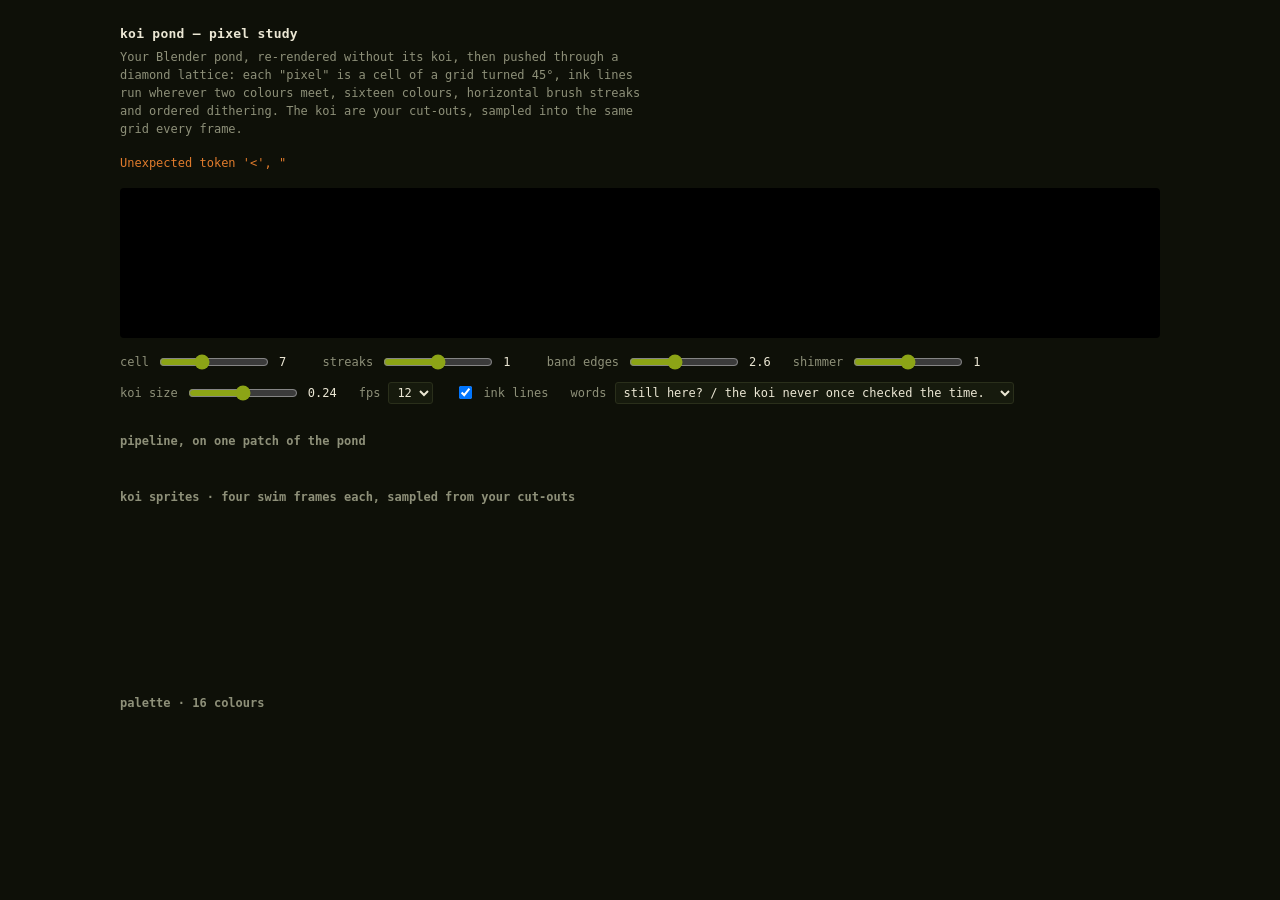
==== prototypes/koi-pond/index.html @ 7142b60b "Koi pond pixel study: diamond-lattice renderer and study page A palette-indexed pond on a 45-degree " ====
<!doctype html>
<html lang="en">
<head>
<meta charset="utf-8">
<meta name="viewport" content="width=device-width, initial-scale=1">
<title>Koi Pond Study</title>
<style>
  :root {
    --bg: #0e1008; --panel: #161a0d; --fg: #ebe7d4; --mute: #8e9079; --line: #2a2f1b; --accent: #8ca416;
  }
  * { box-sizing: border-box; }
  body { margin: 0; background: var(--bg); color: var(--fg); font: 12px/1.5 ui-monospace, "SF Mono", Menlo, monospace; }
  main { max-width: 1072px; margin: 0 auto; padding: 24px 16px 48px; }
  h1 { font-size: 13px; font-weight: 600; margin: 0; letter-spacing: 0.02em; }
  header p { margin: 4px 0 16px; color: var(--mute); max-width: 72ch; }
  canvas { display: block; image-rendering: pixelated; }
  .poster { border-radius: 4px; overflow: hidden; background: #000; }
  .controls { display: flex; flex-wrap: wrap; gap: 10px 22px; margin: 14px 0 28px; color: var(--mute); }
  .controls label { display: flex; align-items: center; gap: 8px; }
  .controls output { color: var(--fg); min-width: 3ch; }
  input[type=range] { width: 110px; accent-color: var(--accent); }
  select { background: var(--panel); color: var(--fg); border: 1px solid var(--line); border-radius: 3px; font: inherit; padding: 2px 4px; }
  h2 { font-size: 12px; font-weight: 600; margin: 0 0 10px; color: var(--mute); text-transform: lowercase; }
  .strip { display: grid; grid-template-columns: repeat(auto-fill, minmax(240px, 1fr)); gap: 14px; margin-bottom: 28px; }
  figure { margin: 0; }
  figure .tile { width: 100%; aspect-ratio: 2 / 1; border-radius: 3px; overflow: hidden; background: #000 no-repeat; }
  figure .tile canvas { width: 100% !important; height: auto !important; }
  figcaption { margin-top: 6px; color: var(--mute); }
  figcaption b { color: var(--fg); font-weight: 500; }
  .sheet { border-radius: 4px; overflow: hidden; margin-bottom: 28px; }
  .palette { display: flex; flex-wrap: wrap; gap: 6px; }
  .sw { display: flex; align-items: center; gap: 6px; padding: 3px 8px 3px 3px; background: var(--panel); border-radius: 3px; color: var(--mute); }
  .sw i { width: 16px; height: 16px; border-radius: 2px; display: block; outline: 1px solid #0006; outline-offset: -1px; }
  .err { color: #e07b2c; }
</style>
</head>
<body>
<main>
  <header>
    <h1>koi pond — pixel study</h1>
    <p>Your Blender pond, re-rendered without its koi, then pushed through a diamond lattice: each "pixel" is a cell of a grid turned 45°, ink lines run wherever two colours meet, sixteen colours, horizontal brush streaks and ordered dithering. The koi are your cut-outs, sampled into the same grid every frame.</p>
  </header>

  <div class="poster" id="posterWrap"><canvas id="poster"></canvas></div>

  <div class="controls" id="controls">
    <label>cell <input type="range" id="cell" min="4" max="12" step="1" value="7"><output></output></label>
    <label>streaks <input type="range" id="streak" min="0" max="2" step="0.1" value="1"><output></output></label>
    <label>band edges <input type="range" id="sharp" min="1" max="5" step="0.1" value="2.6"><output></output></label>
    <label>shimmer <input type="range" id="shimmer" min="0" max="2" step="0.1" value="1"><output></output></label>
    <label>koi size <input type="range" id="koiSize" min="0.12" max="0.36" step="0.01" value="0.24"><output></output></label>
    <label>fps <select id="fps"><option>6</option><option selected>12</option><option>24</option></select></label>
    <label><input type="checkbox" id="outline" checked> ink lines</label>
    <label>words <select id="words">
      <option value="0">still here? / the koi never once checked the time.</option>
      <option value="1">breathe out. / nothing in this pond is late.</option>
      <option value="2">put it down for a minute. / the water will hold it.</option>
      <option value="-1">none</option>
    </select></label>
  </div>

  <h2>pipeline, on one patch of the pond</h2>
  <div class="strip" id="strip"></div>

  <h2>koi sprites · four swim frames each, sampled from your cut-outs</h2>
  <div class="sheet"><canvas id="sheet"></canvas></div>

  <h2>palette · 16 colours</h2>
  <div class="palette" id="palette"></div>
</main>

<script src="pond.js"></script>
<script>
const WORDS = [
  ['still here?', 'the koi never once checked the time.'],
  ['breathe out.', 'nothing in this pond is late.'],
  ['put it down for a minute.', 'the water will hold it.'],
];
const $ = (id) => document.getElementById(id);
const val = (id) => (id === 'outline' ? $(id).checked : +$(id).value);
let poster, tiles = [], sheet;

function posterOpts() {
  const W = Math.min(1040, $('posterWrap').parentElement.clientWidth), H = Math.round(W / 2.5);
  const len = W * val('koiSize'), words = +$('words').value;
  return {
    width: W, height: H, cell: val('cell'), streak: val('streak'), sharp: val('sharp'), shimmer: val('shimmer'),
    outline: val('outline'), fps: val('fps'),
    bounds: [W * 0.12, H * 0.1, W * 0.88, H * 0.9],
    koi: [
      { kind: 'kohaku', len, x: W * 0.5, y: H * 0.3, heading: -0.15, speed: W * 0.022 },
      { kind: 'showa', len: len * 0.9, x: W * 0.74, y: H * 0.72, heading: 2.9, speed: W * 0.02 },
      { kind: 'beni', len: len * 0.85, x: W * 0.3, y: H * 0.7, heading: 0.35, speed: W * 0.024 },
    ],
    text: words < 0 ? null : { lines: WORDS[words], x: Math.round(W * 0.2), y: Math.round(H * 0.08), px: W > 700 ? 2 : 1, gap: 5 },
  };
}

function build() {
  if (poster) poster.stop();
  const o = posterOpts();
  poster = new Pond($('poster'), o).start();
  buildStrip(o);
  buildSheet(o);
}

// Each tile is the same 2:1 patch of the scene, so the stages line up.
function buildStrip(p) {
  const strip = $('strip');
  strip.innerHTML = '';
  const tw = Math.round(p.cell * Math.round(p.width * 0.3 / p.cell)), th = Math.round(tw / 2);
  const view = [0, Math.round(p.height * 0.3 / p.cell) * p.cell];
  const bg = (src) => `background-image:url(${src});background-size:${(p.width / tw) * 100}% auto;background-position:0 ${(view[1] / (p.height - th)) * 100}%`;
  const stages = [
    ['your render', 'build/assets/render.png'],
    ['re-rendered without koi', 'build/assets/plate_flora.png'],
    ['diamond lattice, 16 colours', { streak: 0, glitch: 0, outline: false }],
    ['+ brush streaks, glitch rows', { outline: false }],
    ['+ ink where colours meet', {}],
  ];
  for (const [name, s] of stages) {
    const f = document.createElement('figure');
    const tile = document.createElement('div');
    tile.className = 'tile';
    if (typeof s === 'string') tile.style.cssText = bg(s);
    else {
      const c = document.createElement('canvas');
      tile.appendChild(c);
      new Pond(c, Object.assign({}, p, { width: tw, height: th, scene: [p.width, p.height], view, koi: [], text: null, animate: false, blossoms: true, ripples: false }, s)).start();
    }
    f.appendChild(tile);
    f.insertAdjacentHTML('beforeend', `<figcaption><b>${strip.children.length + 1}</b> · ${name}</figcaption>`);
    strip.appendChild(f);
  }
}

function buildSheet(p) {
  const W = p.width, rows = 3, len = Math.min(W / 4.6, 150), rh = Math.round(len * 0.46);
  const koi = [];
  ['kohaku', 'showa', 'beni'].forEach((kind, r) => {
    for (let f = 0; f < 4; f++) koi.push({ kind, len, x: W * (0.14 + f * 0.24), y: rh * (r + 0.55), heading: 0, fixed: true, phase: (f * Math.PI) / 2, depth: 0.15 });
  });
  new Pond($('sheet'), { width: W, height: rh * rows + 4, cell: p.cell, sharp: p.sharp, outline: p.outline, flat: true, streak: 0.8, koi, animate: false, blossoms: false }).start();
}

function palette() {
  $('palette').innerHTML = Pond.PALETTE.map(([n, h]) => `<span class="sw"><i style="background:${h}"></i>${n}</span>`).join('');
}

for (const el of document.querySelectorAll('#controls input, #controls select')) {
  const out = el.parentElement.querySelector('output');
  const show = () => { if (out) out.textContent = el.value; };
  show();
  el.addEventListener('input', show);
  el.addEventListener('change', () => build());
}
let rs;
addEventListener('resize', () => { clearTimeout(rs); rs = setTimeout(build, 200); });

Pond.load('build/assets/').then(() => { palette(); build(); }).catch((e) => {
  document.querySelector('header').insertAdjacentHTML('beforeend', `<p class="err">${e.message}</p>`);
});
</script>
</body>
</html>
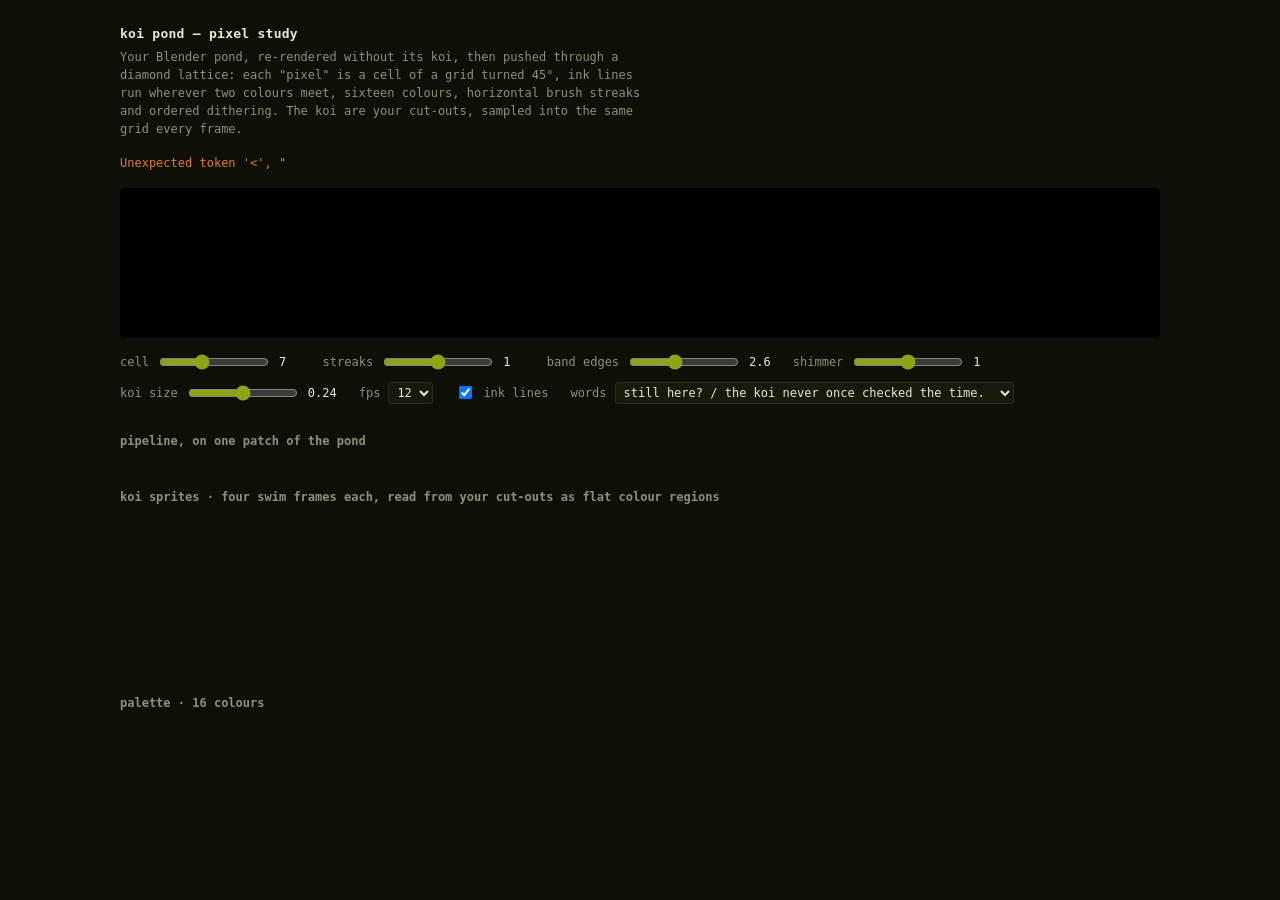
==== commit e98c73bd: "Koi pond: notch prototypes, crisp koi sprites, night palette notch.html shows the pond in the island" ====
--- a/prototypes/koi-pond/index.html
+++ b/prototypes/koi-pond/index.html
@@ -62,7 +62,7 @@
   <h2>pipeline, on one patch of the pond</h2>
   <div class="strip" id="strip"></div>
 
-  <h2>koi sprites · four swim frames each, sampled from your cut-outs</h2>
+  <h2>koi sprites · four swim frames each, read from your cut-outs as flat colour regions</h2>
   <div class="sheet"><canvas id="sheet"></canvas></div>
 
   <h2>palette · 16 colours</h2>
@@ -144,7 +144,7 @@
 }
 
 function palette() {
-  $('palette').innerHTML = Pond.PALETTE.map(([n, h]) => `<span class="sw"><i style="background:${h}"></i>${n}</span>`).join('');
+  $('palette').innerHTML = Pond.PALETTE.filter(([n]) => n !== 'void').map(([n, h]) => `<span class="sw"><i style="background:${h}"></i>${n}</span>`).join('');
 }
 
 for (const el of document.querySelectorAll('#controls input, #controls select')) {
